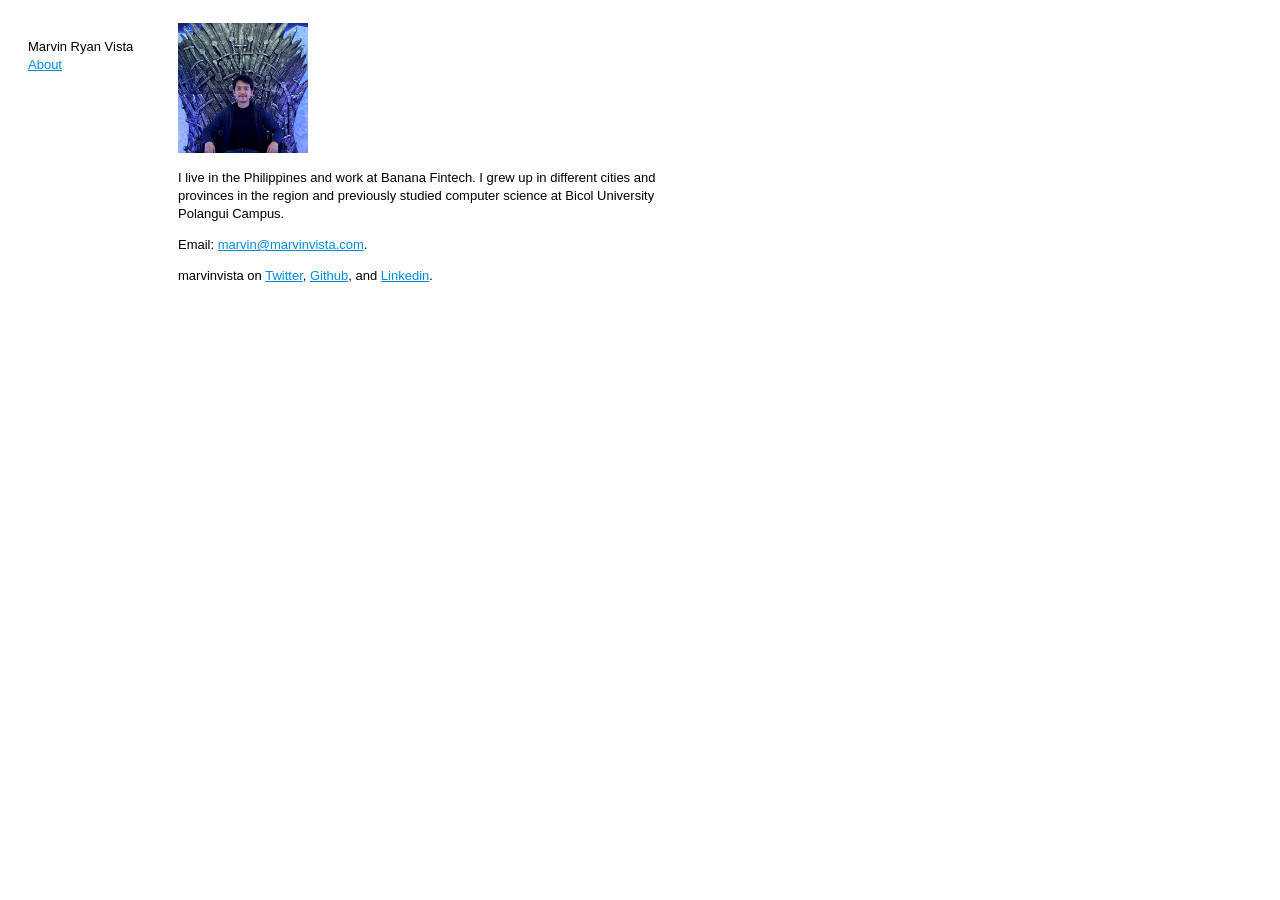
==== about.html @ 1edcc485 "Removed menu items" ====
<!DOCTYPE html>
<html>
<head>
	<link rel="stylesheet" href="/static/style.css">
 	<meta charset="utf-8">
	<title>About · Marvin Ryan Vista</title>
</head>
<body>
<div id="menu">
<span class="title">Marvin Ryan Vista</span>
<ul>
  <li><a href="/about.html">About</a></li>
</ul>
</div>
<div id="right">&nbsp;</div>
<div id="content">
	<img src="/static/profile.jpg" height="130">
	<p>I live in the Philippines and work at Banana Fintech. I grew up in different cities and provinces in the region and previously studied computer science at Bicol University Polangui Campus.</p>
	<p>Email: <a href="mailto:marvin@marvinvista.com">marvin@marvinvista.com</a>.</p>
	<p>marvinvista on <a href="https://twitter.com/marvinvista">Twitter</a>, <a href="https://github.com/marvinvista">Github</a>, and <a href="https://www.linkedin.com/in/marvinvista/">Linkedin</a>.</p>
</div>
</body>
</html>
---- static/style.css ----
body {
  font-family: "Helvetica Neue",Helvetica,Arial,sans-serif;
  font-size: 13px;
}
#menu {
  float: left;
  margin-top: 30px;
  margin-left: 20px;
  text-align: left;
  width: 150px;
  line-height: 1.4em;
}
#menu ul {
  list-style-type: none;
  margin: 0;
  padding: 0;
}
a {
	color: #008cdd;
}
a:hover {
	color: #292e31;
}
#menu li a {
  display: inline-block;
  color: #008cdd;
}
#menu li a:hover {
	color: #292e31;
}
#right {
  height: 1px;
  float: right;
  display: block;
  min-width: 0;
  overflow: hidden;
  width: 200px;
  margin: 0;
  padding: 0;
}
#content {
  margin-top: 15px;
  float: left;
  width: 500px;
}
#content p, #content ul {
  line-height: 18px;
}
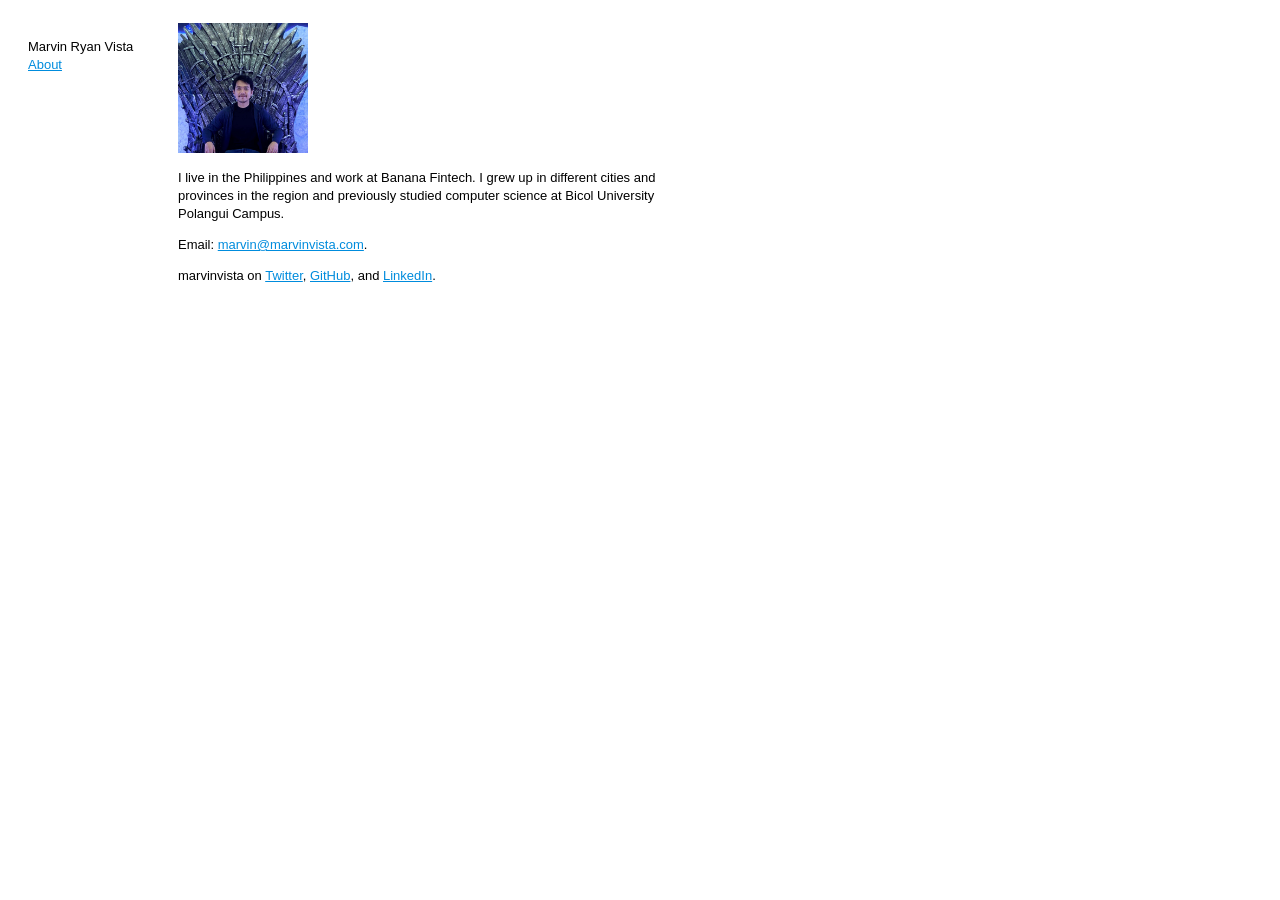
==== commit 7374b79f: "Update about.html" ====
--- a/about.html
+++ b/about.html
@@ -17,7 +17,7 @@
 	<img src="/static/profile.jpg" height="130">
 	<p>I live in the Philippines and work at Banana Fintech. I grew up in different cities and provinces in the region and previously studied computer science at Bicol University Polangui Campus.</p>
 	<p>Email: <a href="mailto:marvin@marvinvista.com">marvin@marvinvista.com</a>.</p>
-	<p>marvinvista on <a href="https://twitter.com/marvinvista">Twitter</a>, <a href="https://github.com/marvinvista">Github</a>, and <a href="https://www.linkedin.com/in/marvinvista/">Linkedin</a>.</p>
+	<p>marvinvista on <a href="https://twitter.com/marvinvista">Twitter</a>, <a href="https://github.com/marvinvista">GitHub</a>, and <a href="https://www.linkedin.com/in/marvinvista/">LinkedIn</a>.</p>
 </div>
 </body>
 </html>
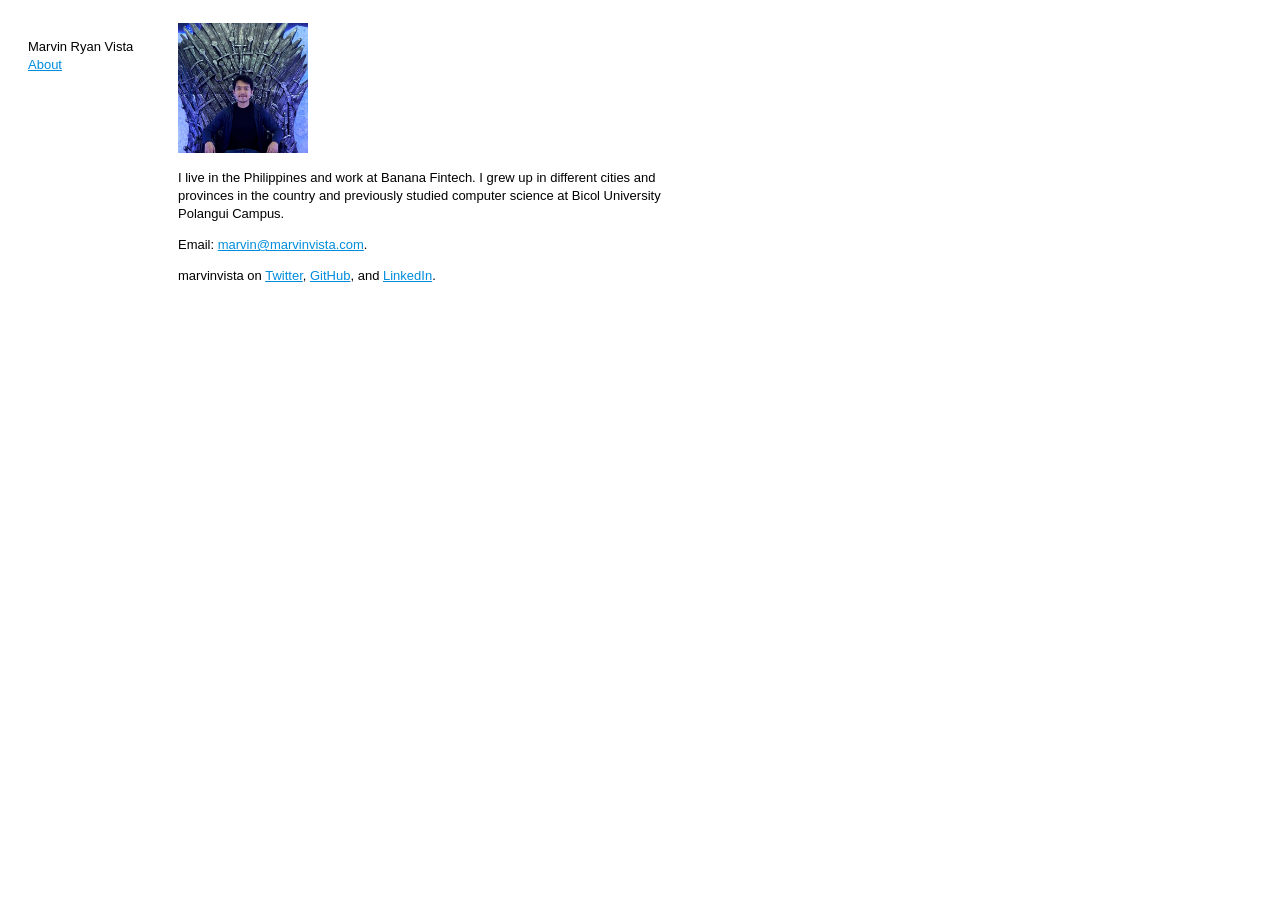
==== commit 22079c9d: "Update about.html" ====
--- a/about.html
+++ b/about.html
@@ -15,7 +15,7 @@
 <div id="right">&nbsp;</div>
 <div id="content">
 	<img src="/static/profile.jpg" height="130">
-	<p>I live in the Philippines and work at Banana Fintech. I grew up in different cities and provinces in the region and previously studied computer science at Bicol University Polangui Campus.</p>
+	<p>I live in the Philippines and work at Banana Fintech. I grew up in different cities and provinces in the country and previously studied computer science at Bicol University Polangui Campus.</p>
 	<p>Email: <a href="mailto:marvin@marvinvista.com">marvin@marvinvista.com</a>.</p>
 	<p>marvinvista on <a href="https://twitter.com/marvinvista">Twitter</a>, <a href="https://github.com/marvinvista">GitHub</a>, and <a href="https://www.linkedin.com/in/marvinvista/">LinkedIn</a>.</p>
 </div>
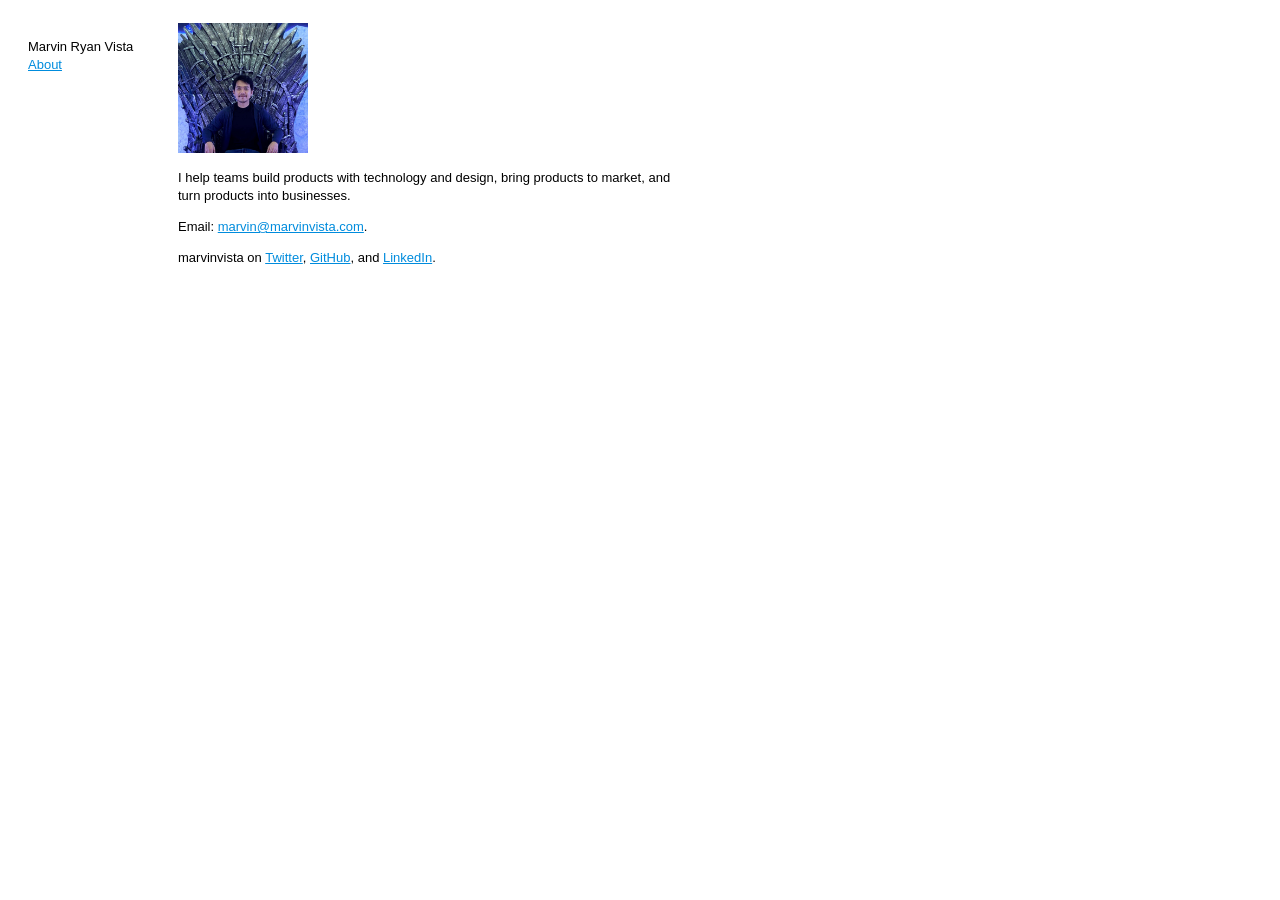
==== commit 53832f05: "Update about.html Updated "About" content" ====
--- a/about.html
+++ b/about.html
@@ -15,7 +15,7 @@
 <div id="right">&nbsp;</div>
 <div id="content">
 	<img src="/static/profile.jpg" height="130">
-	<p>I live in the Philippines and work at Banana Fintech. I grew up in different cities and provinces in the country and previously studied computer science at Bicol University Polangui Campus.</p>
+	<p>I help teams build products with technology and design, bring products to market, and turn products into businesses.</p>
 	<p>Email: <a href="mailto:marvin@marvinvista.com">marvin@marvinvista.com</a>.</p>
 	<p>marvinvista on <a href="https://twitter.com/marvinvista">Twitter</a>, <a href="https://github.com/marvinvista">GitHub</a>, and <a href="https://www.linkedin.com/in/marvinvista/">LinkedIn</a>.</p>
 </div>
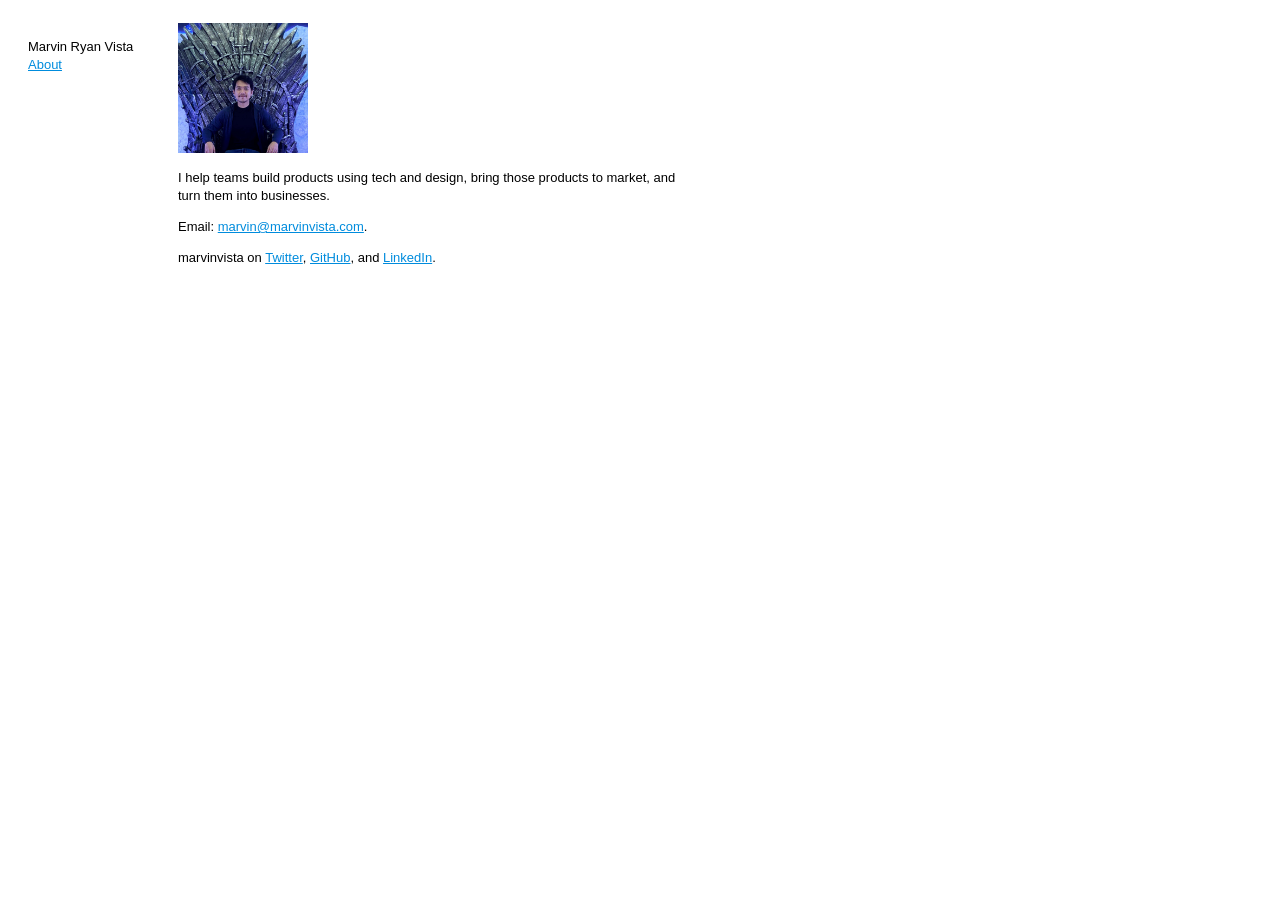
==== commit ee06c471: "Update about.html Updated paragraph" ====
--- a/about.html
+++ b/about.html
@@ -15,7 +15,7 @@
 <div id="right">&nbsp;</div>
 <div id="content">
 	<img src="/static/profile.jpg" height="130">
-	<p>I help teams build products with technology and design, bring products to market, and turn products into businesses.</p>
+	<p>I help teams build products using tech and design, bring those products to market, and turn them into businesses.</p>
 	<p>Email: <a href="mailto:marvin@marvinvista.com">marvin@marvinvista.com</a>.</p>
 	<p>marvinvista on <a href="https://twitter.com/marvinvista">Twitter</a>, <a href="https://github.com/marvinvista">GitHub</a>, and <a href="https://www.linkedin.com/in/marvinvista/">LinkedIn</a>.</p>
 </div>
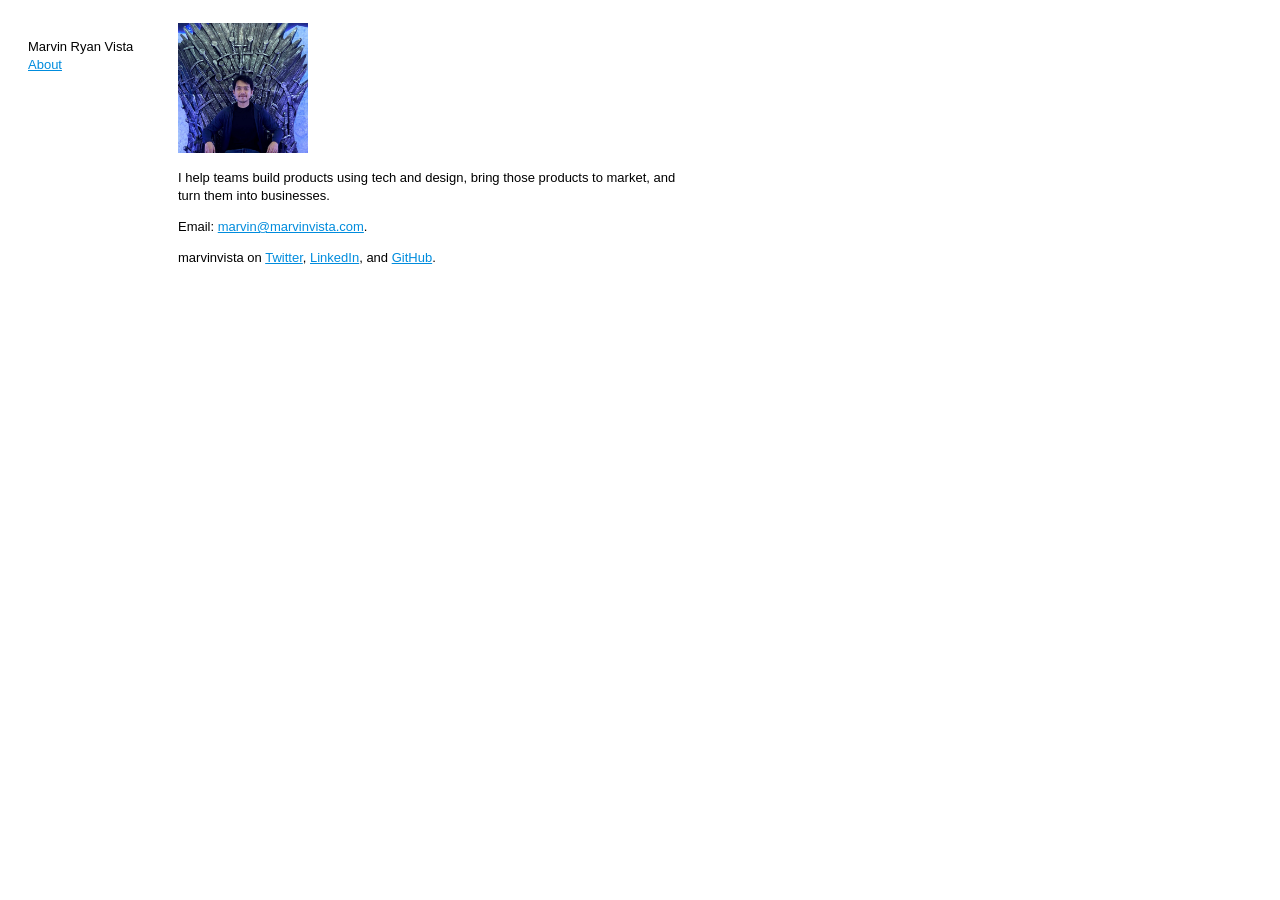
==== commit 2474f220: "Update about.html Updated links" ====
--- a/about.html
+++ b/about.html
@@ -17,7 +17,7 @@
 	<img src="/static/profile.jpg" height="130">
 	<p>I help teams build products using tech and design, bring those products to market, and turn them into businesses.</p>
 	<p>Email: <a href="mailto:marvin@marvinvista.com">marvin@marvinvista.com</a>.</p>
-	<p>marvinvista on <a href="https://twitter.com/marvinvista">Twitter</a>, <a href="https://github.com/marvinvista">GitHub</a>, and <a href="https://www.linkedin.com/in/marvinvista/">LinkedIn</a>.</p>
+	<p>marvinvista on <a href="https://twitter.com/marvinvista">Twitter</a>, <a href="https://www.linkedin.com/in/marvinvista/">LinkedIn</a>, and <a href="https://github.com/marvinvista">GitHub</a>.</p>
 </div>
 </body>
 </html>
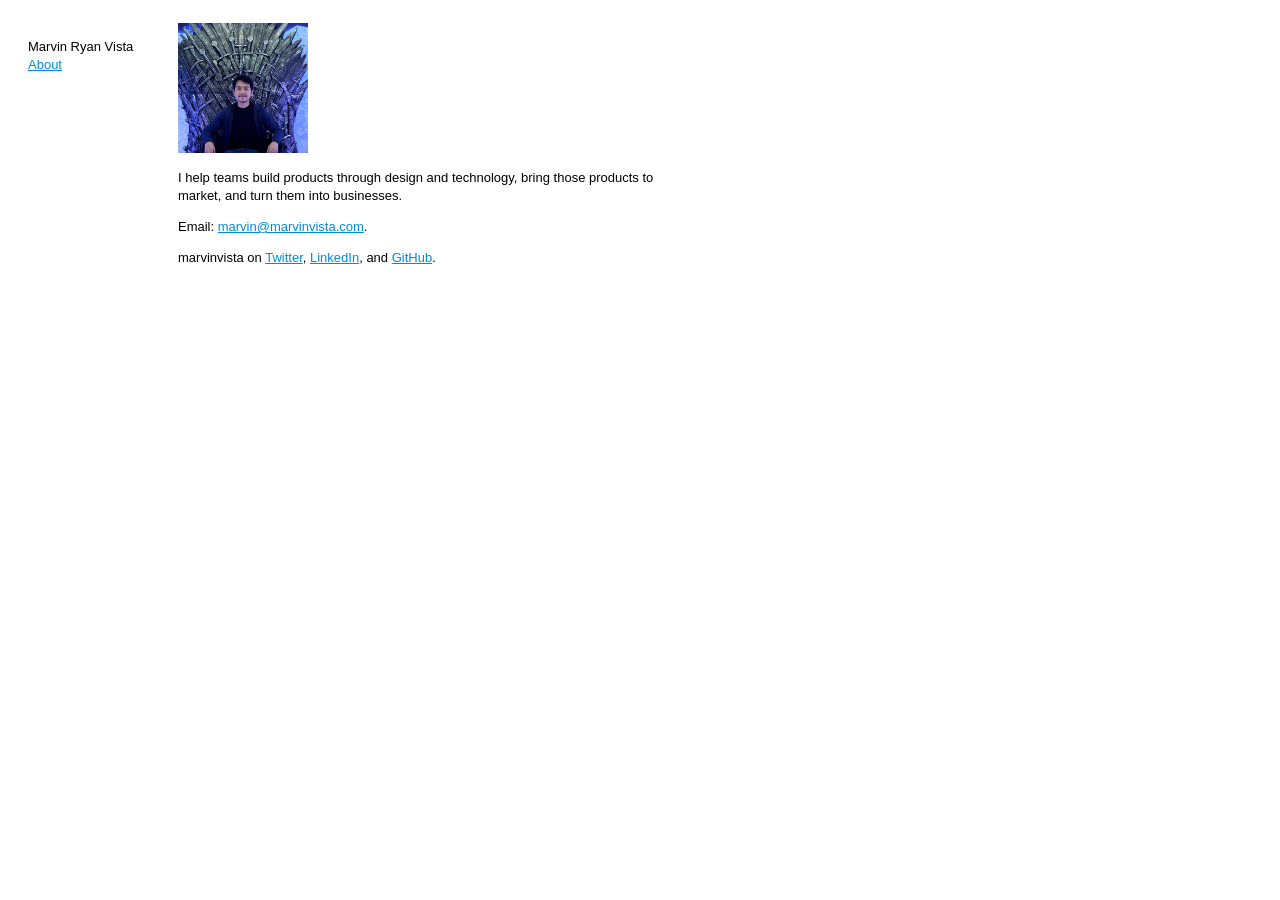
==== commit 184f63e5: "Update about.html Updated paragraph" ====
--- a/about.html
+++ b/about.html
@@ -15,7 +15,7 @@
 <div id="right">&nbsp;</div>
 <div id="content">
 	<img src="/static/profile.jpg" height="130">
-	<p>I help teams build products using tech and design, bring those products to market, and turn them into businesses.</p>
+	<p>I help teams build products through design and technology, bring those products to market, and turn them into businesses.</p>
 	<p>Email: <a href="mailto:marvin@marvinvista.com">marvin@marvinvista.com</a>.</p>
 	<p>marvinvista on <a href="https://twitter.com/marvinvista">Twitter</a>, <a href="https://www.linkedin.com/in/marvinvista/">LinkedIn</a>, and <a href="https://github.com/marvinvista">GitHub</a>.</p>
 </div>
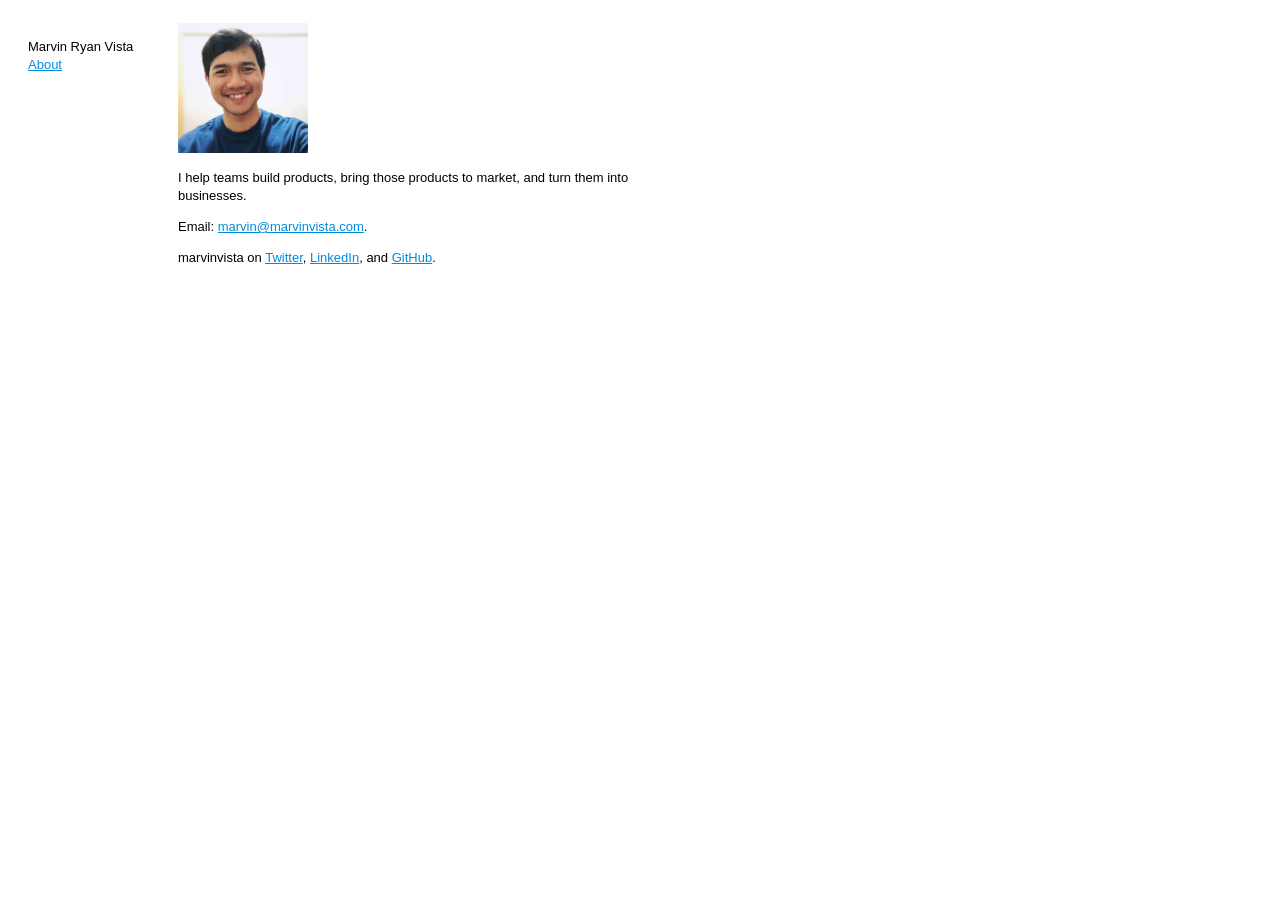
==== commit da6950e5: "Update about.html" ====
--- a/about.html
+++ b/about.html
@@ -15,7 +15,7 @@
 <div id="right">&nbsp;</div>
 <div id="content">
 	<img src="/static/profile.jpg" height="130">
-	<p>I help teams build products through design and technology, bring those products to market, and turn them into businesses.</p>
+	<p>I help teams build products, bring those products to market, and turn them into businesses.</p>
 	<p>Email: <a href="mailto:marvin@marvinvista.com">marvin@marvinvista.com</a>.</p>
 	<p>marvinvista on <a href="https://twitter.com/marvinvista">Twitter</a>, <a href="https://www.linkedin.com/in/marvinvista/">LinkedIn</a>, and <a href="https://github.com/marvinvista">GitHub</a>.</p>
 </div>
